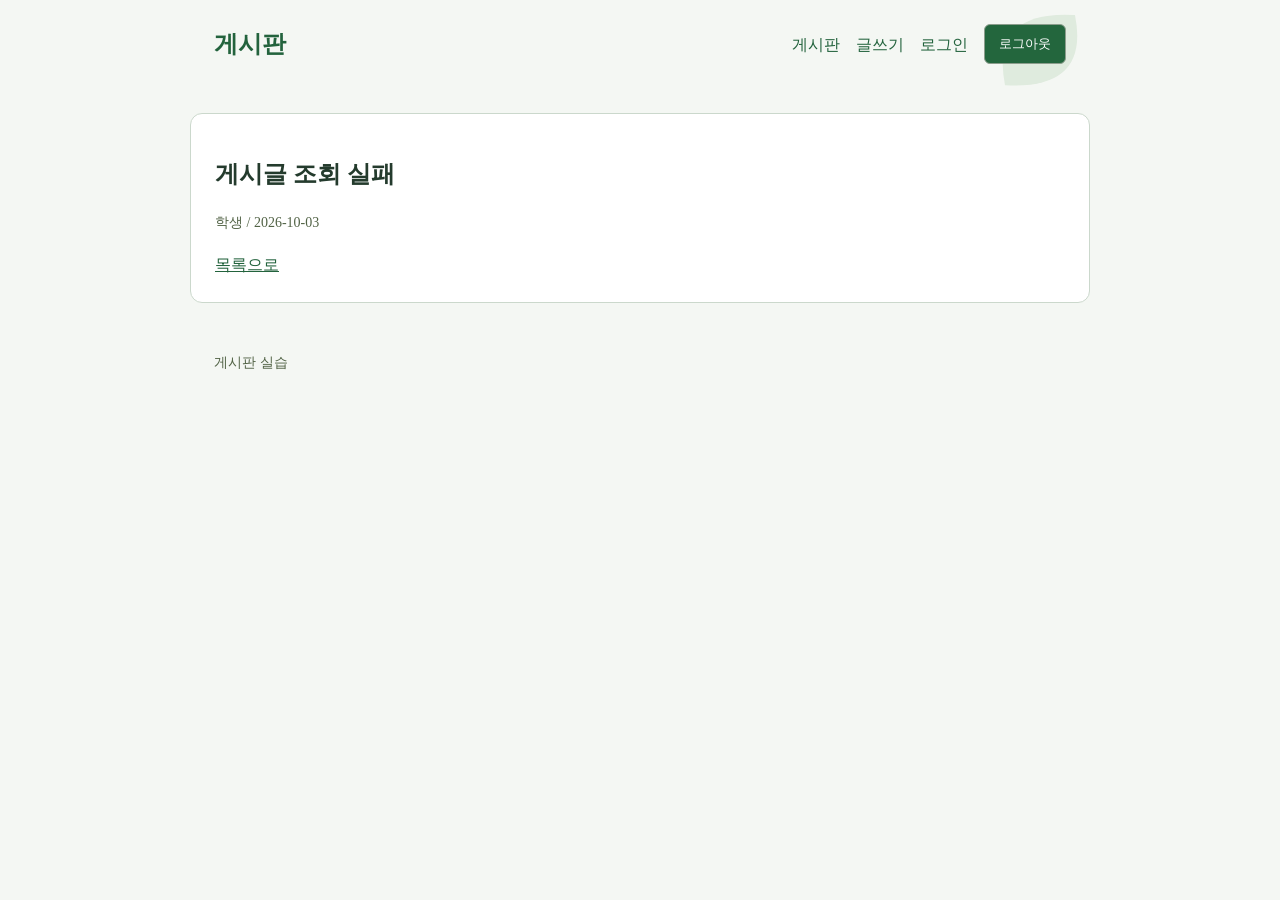
==== detail.html @ 65812247 "게시글 댓글 등록 및 로컬 스토리지 저장 기능 구현" ====
<!DOCTYPE html>
<html>
    <head>
        <meta charset="UTF-8">
        <title>게시판</title>
        <link rel="stylesheet" href="style.css">
        <meta name="viewport" content="width=device-width, initial-scale=1">
        <script defer src="js/storage.js"></script>
        <script defer src="js/render.js"></script>
        <script defer src="js/detail.js"></script>
        
    </head>
    <body>
        <header>
            <!--헤더 영역-->
            <a class="brand" href="index.html">게시판</a>
            <nav>
                <a href="index.html">게시판</a>
                <a class="write-link" href="write.html">글쓰기</a>
                <a class="login-link" href="login.html">로그인</a>
                <button class="logout-button" type="button">로그아웃</button>
            </nav>
        </header>
        <main>
            <article>
                <h1 id="post-title"></h1>
                <p id="post-meta" class="meta">학생 / 2026-10-03</p>
                <p id="post-content">게시판 실습 내용입니다</p>
            </article>
            <a href="index.html">목록으로</a>
            <section id="comments-section">
                <h2>댓글</h2>
                <!--댓글 목록 영역-->
                <p id="comment-message"></p>
                <ul id="comment-list">
                </ul>
                <!--댓글 입력창-->
                <form id="comment-form">
                    <label for="comment-content">댓글 내용</label>
                    <textarea id="comment-content" name="content" required></textarea>
                    <button type="submit">댓글 등록</button>
                </form>
            </section>
        </main>
        <footer>
            게시판 실습
        </footer>
    </body>
</html>
---- style.css ----
* {
    box-sizing: border-box;
}

body {
    margin: 0;
    background: #f4f7f3;
    color: #243b2d;
    line-height: 1.7;
}

header, main, footer {
    width: 92%;
    max-width: 900px;
    margin: 0 auto;
    padding: 24px;
}

main {
    margin-top: 24px;
    margin-bottom: 24px;
    background: white;
    border: 1px solid #cbd8cc;
    border-radius: 12px;
}

a {
    color: #23633d
}

h1, h2 {
    line-height: 1.4;
}

.brand {
    font-size: 24px;
    font-weight: bold;
    text-decoration: none;
}

.meta, footer {
    color: #526346;
    font-size: 14px;
}

ul {
    list-style: none;
    padding: 0;
}

li {
    padding: 18px 0;
    border-bottom: 1px solid #dce4dc;
}

button, input, textarea {
    padding: 10px 14px;
    border: 1px solid #8b9d8c;
    border-radius: 6px;
}

button {
    background: #23663d;
    color: white;
    cursor: pointer;
    transition: background-color 0.15s, transform 0.15s;
}

button:hover:not(:disabled) {
    background: #174c2c;
}

button:active:not(:disabled) {
    transform: scale(0.98);
}

button:disabled {
    background: #647269;
    cursor: not-allowed;
}

input, textarea {
    width: 100%;
    background: white;
    color: #243b2d;
}

header {
    display: flex;
    align-items: center;
    justify-content: space-between;
    flex-wrap: wrap;
    gap: 16px;
    background-image: url('images/leaf.svg');
    background-repeat: no-repeat;
    background-position: right top;
}

nav, .meta, .pagination {
    display: flex;
    align-items: center;
    gap: 16px;
}

.pagination {
    justify-content: center;
    margin-top: 24px;
}

form {
    display: flex;
    flex-direction: column;
    gap: 12px;
}

#post-content, #comment-list p {
    white-space: pre-wrap;
    overflow-wrap: anywhere;
}

.post-list a {
    overflow-wrap: anywhere;
}

img {
    max-width: 100%;
    height: auto;
}

nav > a {
    text-decoration: none;
}

form input:focus, form textarea:focus {
    border-color: #23663d;
}

a:hover {
    text-decoration: underline;
}

@media (max-width: 600px) {
    header, main, footer {
        padding: 16px;
    }

    nav {
        flex-wrap: wrap;
        gap: 8px;
    }

    button[type="submit"] {
        width: 100%;
    }
}
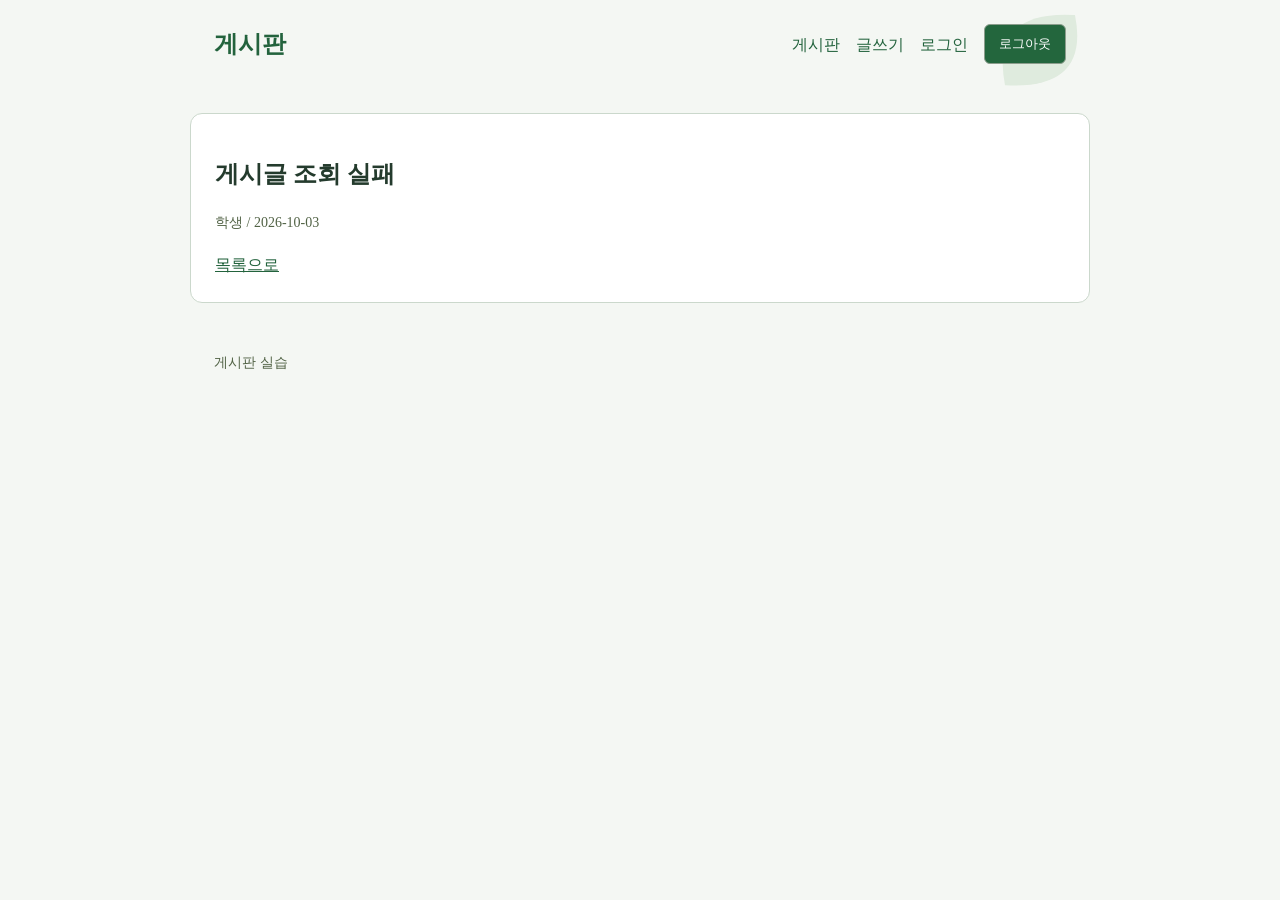
==== commit ca4f123a: "어스 공통 기능 분리 로그인 상태에따른 메뉴 렌더링처리" ====
--- a/detail.html
+++ b/detail.html
@@ -8,6 +8,7 @@
         <script defer src="js/storage.js"></script>
         <script defer src="js/render.js"></script>
         <script defer src="js/detail.js"></script>
+        <script defer src="auth.js"></script>
         
     </head>
     <body>
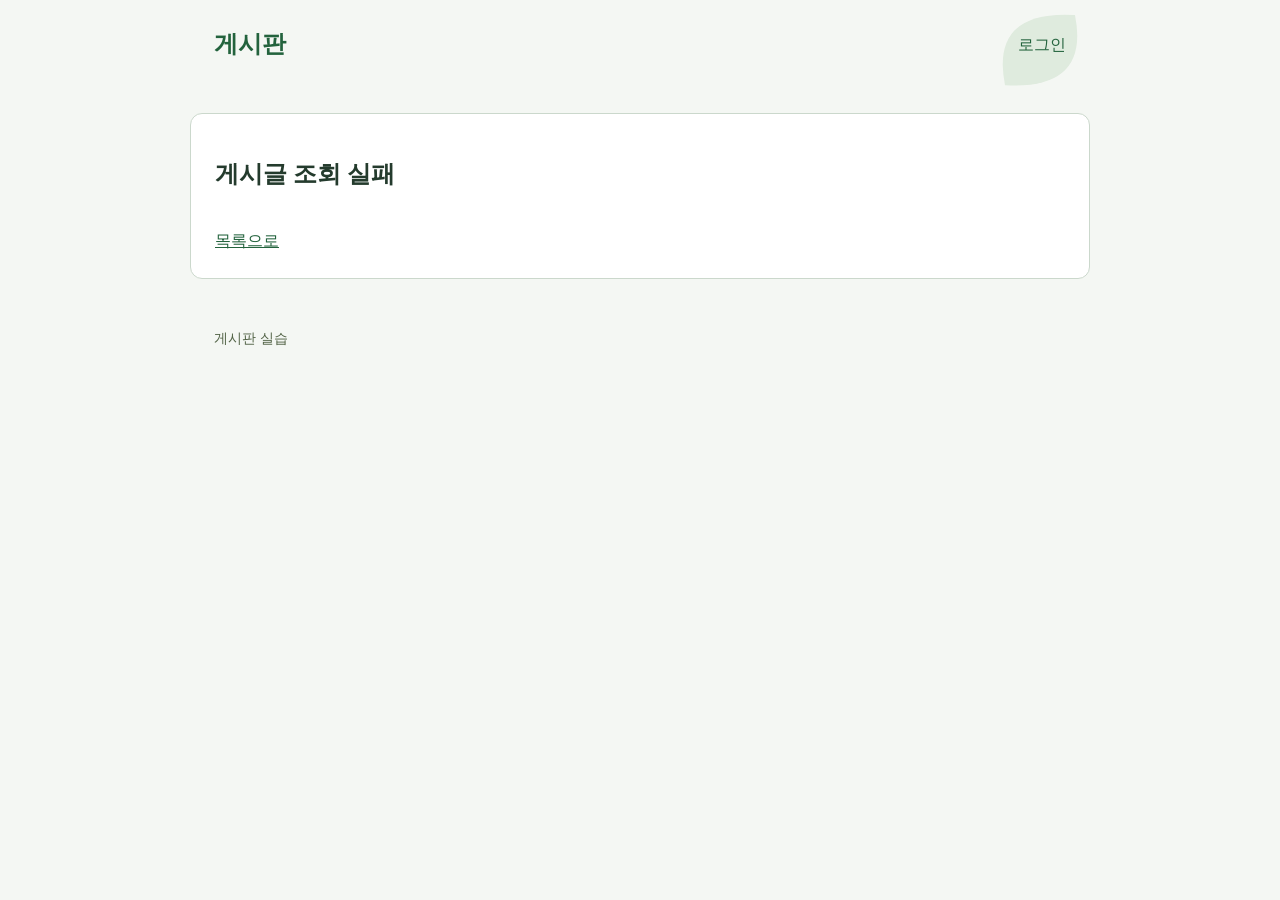
==== commit 67820305: "게시글 디비연동" ====
--- a/detail.html
+++ b/detail.html
@@ -5,11 +5,10 @@
         <title>게시판</title>
         <link rel="stylesheet" href="style.css">
         <meta name="viewport" content="width=device-width, initial-scale=1">
+        <script defer src="js/auth.js"></script>
         <script defer src="js/storage.js"></script>
         <script defer src="js/render.js"></script>
         <script defer src="js/detail.js"></script>
-        <script defer src="auth.js"></script>
-        
     </head>
     <body>
         <header>
@@ -25,8 +24,8 @@
         <main>
             <article>
                 <h1 id="post-title"></h1>
-                <p id="post-meta" class="meta">학생 / 2026-10-03</p>
-                <p id="post-content">게시판 실습 내용입니다</p>
+                <p id="post-meta" class="meta"></p>
+                <p id="post-content"></p>
             </article>
             <a href="index.html">목록으로</a>
             <section id="comments-section">
@@ -37,7 +36,7 @@
                 </ul>
                 <!--댓글 입력창-->
                 <form id="comment-form">
-                    <label for="comment-content">댓글 내용</label>
+                    <lable>댓글 내용</lable>
                     <textarea id="comment-content" name="content" required></textarea>
                     <button type="submit">댓글 등록</button>
                 </form>
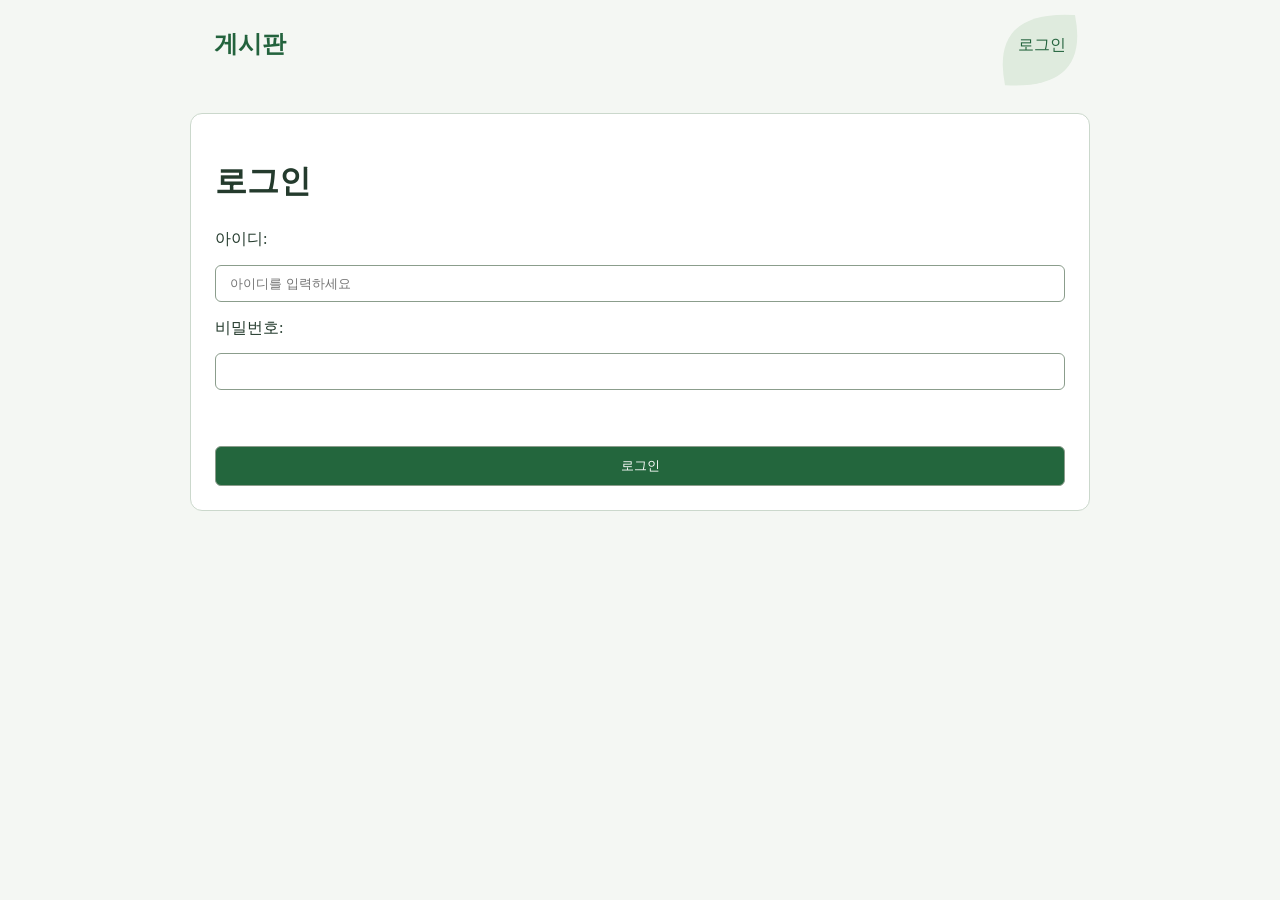
==== commit f2d0986d: "댓글창 디비 연동" ====
--- a/detail.html
+++ b/detail.html
@@ -26,6 +26,7 @@
                 <h1 id="post-title"></h1>
                 <p id="post-meta" class="meta"></p>
                 <p id="post-content"></p>
+                <p id="post-message"></p>
             </article>
             <a href="index.html">목록으로</a>
             <section id="comments-section">
